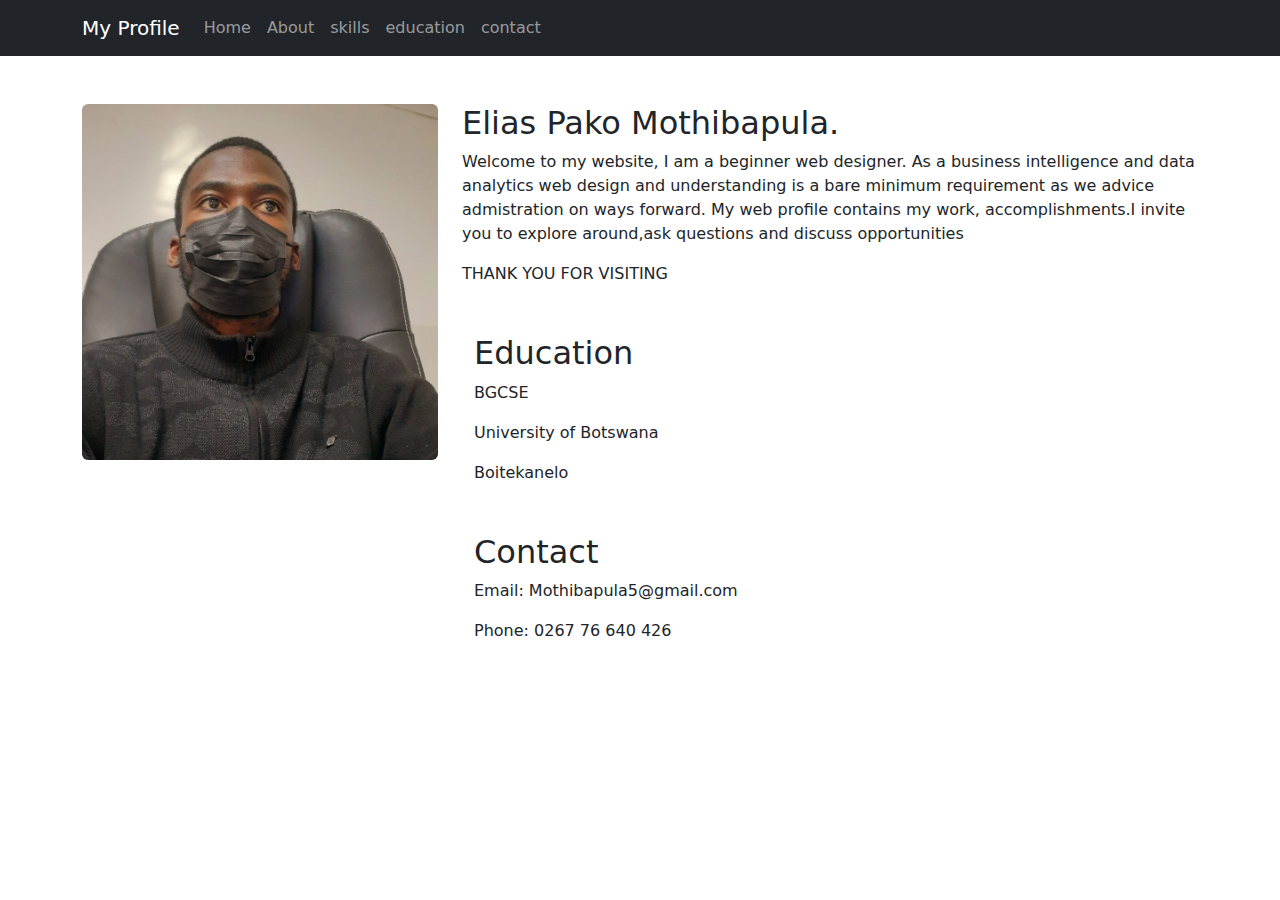
==== index.html @ 14409f88 "Update index.html" ====
<!DOCTYPE html>
<html lang="en">
<head>
    <meta charset="UTF-8">
    <meta name="viewport" content="width=device-width, initial-scale=1.0">
    <title>My Personal Profile</title>
    <link href="https://cdn.jsdelivr.net/npm/bootstrap@5.3.0/dist/css/bootstrap.min.css" rel="stylesheet">
    <link rel="stylesheet" href="Style.css">
</head>
<body>
    <nav class="navbar navbar-expand-lg navbar-dark bg-dark">
        <div class="container">
            <a class="navbar-brand" href="#">My Profile</a>
            <button class="navbar-toggler" type="button" data-bs-toggle="collapse" data-bs-target="#navbarNav">
                <span class="navbar-toggler-icon"></span>
            </button>
            <div class="collapse navbar-collapse" id="navbarNav">
                <ul class="navbar-nav">
                    <li class="nav-item">
                        <a class="nav-link" href="Index.html">Home</a>
                    </li>
                    <li class="nav-item">
                        <a class="nav-link" href="about.html" href="#About">About</a>
                    <li class="nav-item">
                        <a class="nav-link" href="skills.html">skills</a>
                    <li class="nav-item">
                        <a class="nav-link" href="#Education">education</a>
                    <li class="nav-item">
                        <a class="nav-link" href="#contact">contact</a>
                    </li>
                </ul>
            </div>
        </div>
    </nav>

    <section id="About" class="container mt-5">
        <div class="row">
            <div class="col-md-4">
                <img src="dp.jpeg" class="img-fluid rounded" alt="Your Photo">
            </div>
            <div class="col-md-8">
                
                <h2>Elias Pako Mothibapula.</h2>
                <p>Welcome to my website, I am a beginner web designer.
                   As a business intelligence and data analytics web design and understanding
                   is a bare minimum requirement as we advice admistration on ways forward.

                   My web profile contains my work, accomplishments.I invite you to explore
                   around,ask questions and discuss opportunities</p>
                   <p>THANK YOU FOR VISITING
                
                </p>

    <section id="Education" class="container mt-5">
        <h2>Education</h2>
        <p>BGCSE</p>
        <p>University of Botswana</p>
        <p>Boitekanelo</p>
    </section>

    <section id="Contact" class="container mt-5">
        <h2>Contact</h2>
        <p>Email: Mothibapula5@gmail.com</p>
        <p>Phone: 0267 76 640 426</p>
    </section>

    <script src="https://cdn.jsdelivr.net/npm/bootstrap@5.3.0/dist/js/bootstrap.bundle.min.js"></script>
</body>
</html>
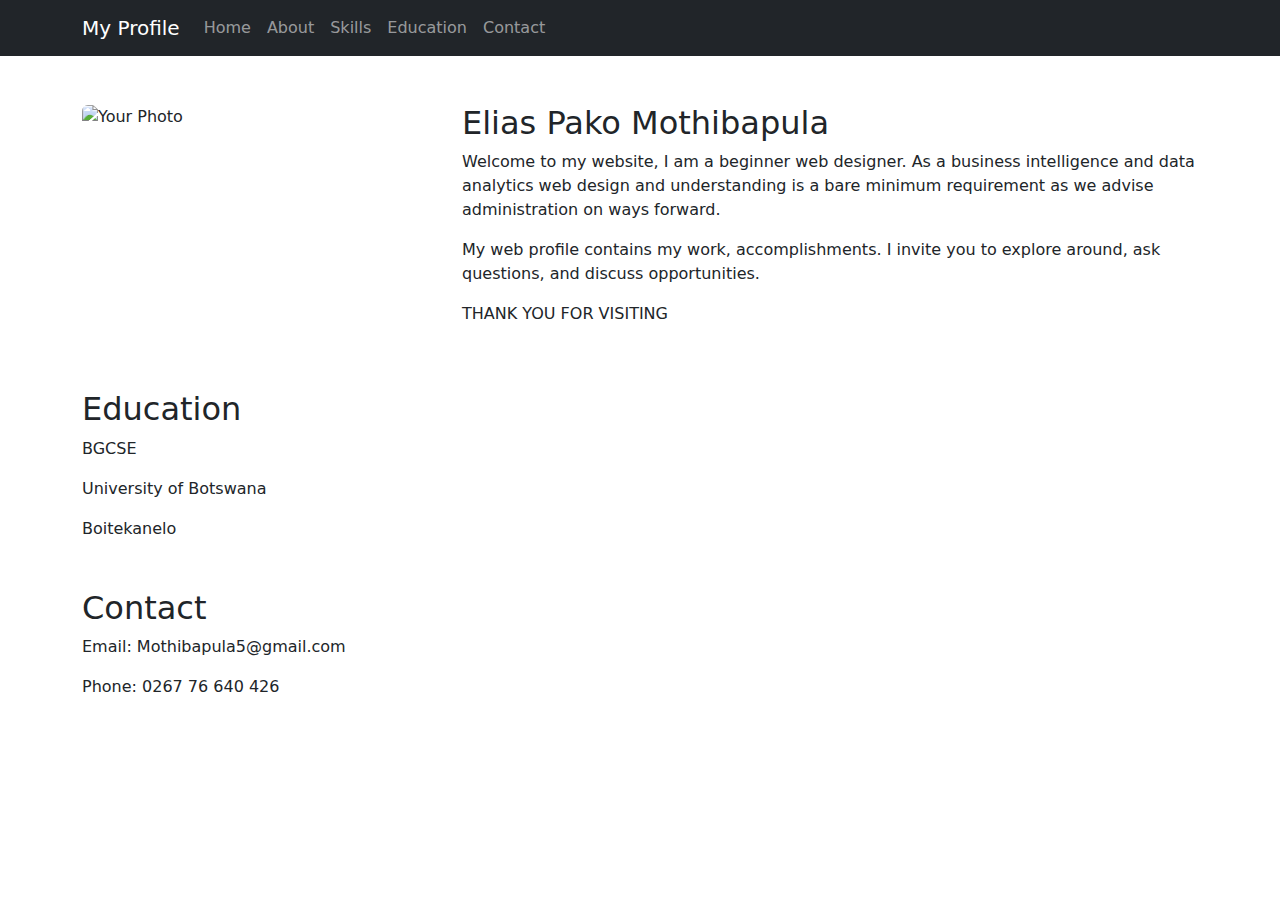
==== commit 4d2cf63c: "Update index.html" ====
--- a/index.html
+++ b/index.html
@@ -20,13 +20,16 @@
                         <a class="nav-link" href="Index.html">Home</a>
                     </li>
                     <li class="nav-item">
-                        <a class="nav-link" href="about.html" href="#About">About</a>
+                        <a class="nav-link" href="about.html">About</a>
+                    </li>
                     <li class="nav-item">
-                        <a class="nav-link" href="skills.html">skills</a>
+                        <a class="nav-link" href="skills.html">Skills</a>
+                    </li>
                     <li class="nav-item">
-                        <a class="nav-link" href="#Education">education</a>
+                        <a class="nav-link" href="#Education">Education</a>
+                    </li>
                     <li class="nav-item">
-                        <a class="nav-link" href="#contact">contact</a>
+                        <a class="nav-link" href="#Contact">Contact</a>
                     </li>
                 </ul>
             </div>
@@ -36,20 +39,16 @@
     <section id="About" class="container mt-5">
         <div class="row">
             <div class="col-md-4">
-                <img src="dp.jpeg" class="img-fluid rounded" alt="Your Photo">
+                <img src="images/DP.JPG" class="img-fluid rounded" alt="Your Photo">
             </div>
             <div class="col-md-8">
-                
-                <h2>Elias Pako Mothibapula.</h2>
-                <p>Welcome to my website, I am a beginner web designer.
-                   As a business intelligence and data analytics web design and understanding
-                   is a bare minimum requirement as we advice admistration on ways forward.
-
-                   My web profile contains my work, accomplishments.I invite you to explore
-                   around,ask questions and discuss opportunities</p>
-                   <p>THANK YOU FOR VISITING
-                
-                </p>
+                <h2>Elias Pako Mothibapula</h2>
+                <p>Welcome to my website, I am a beginner web designer. As a business intelligence and data analytics web design and understanding is a bare minimum requirement as we advise administration on ways forward.</p>
+                <p>My web profile contains my work, accomplishments. I invite you to explore around, ask questions, and discuss opportunities.</p>
+                <p>THANK YOU FOR VISITING</p>
+            </div>
+        </div>
+    </section>
 
     <section id="Education" class="container mt-5">
         <h2>Education</h2>
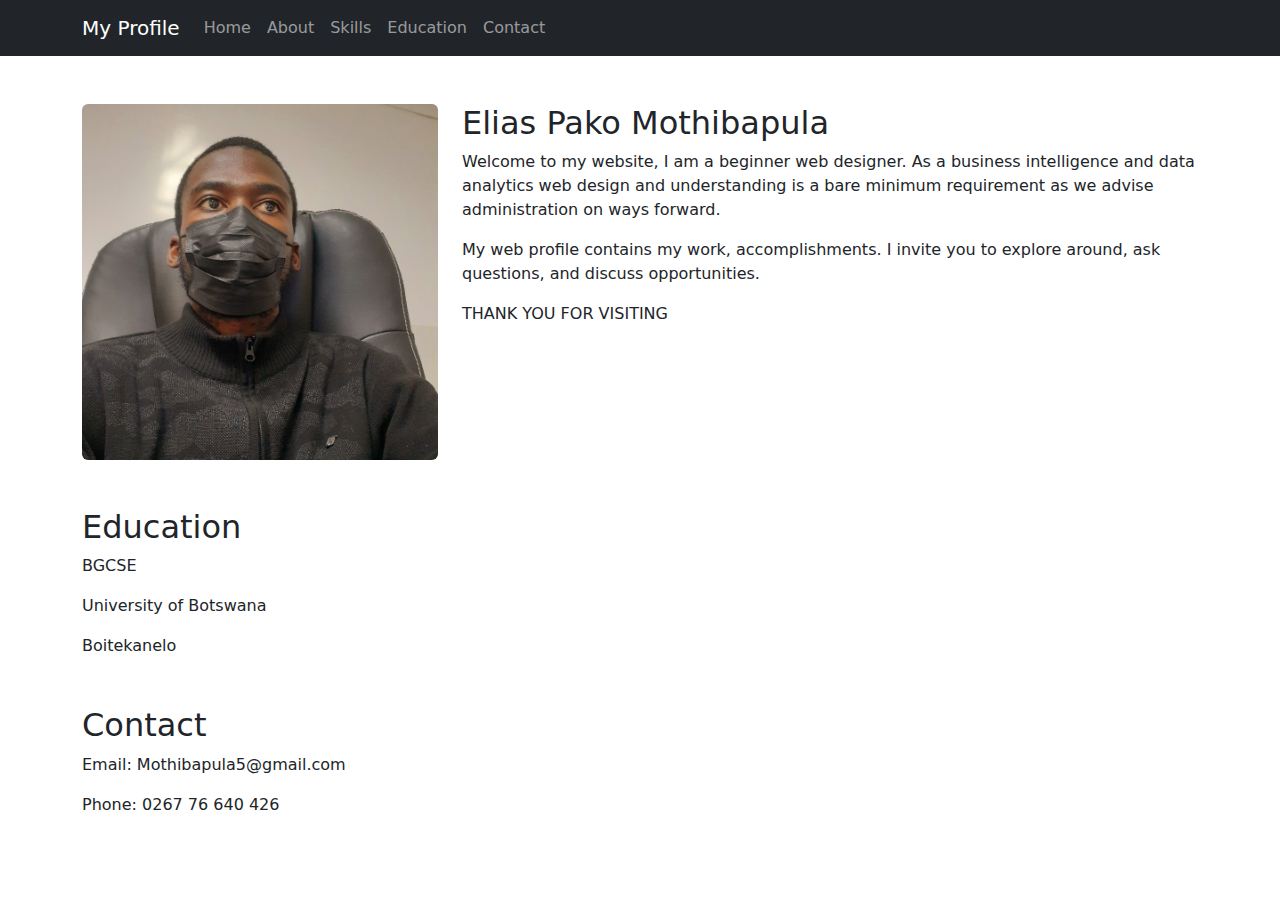
==== commit e1cffe37: "Update index.html" ====
--- a/index.html
+++ b/index.html
@@ -39,7 +39,7 @@
     <section id="About" class="container mt-5">
         <div class="row">
             <div class="col-md-4">
-                <img src="images/DP.JPG" class="img-fluid rounded" alt="Your Photo">
+                <img src="dp.jpeg" class="img-fluid rounded" alt="Your Photo">
             </div>
             <div class="col-md-8">
                 <h2>Elias Pako Mothibapula</h2>
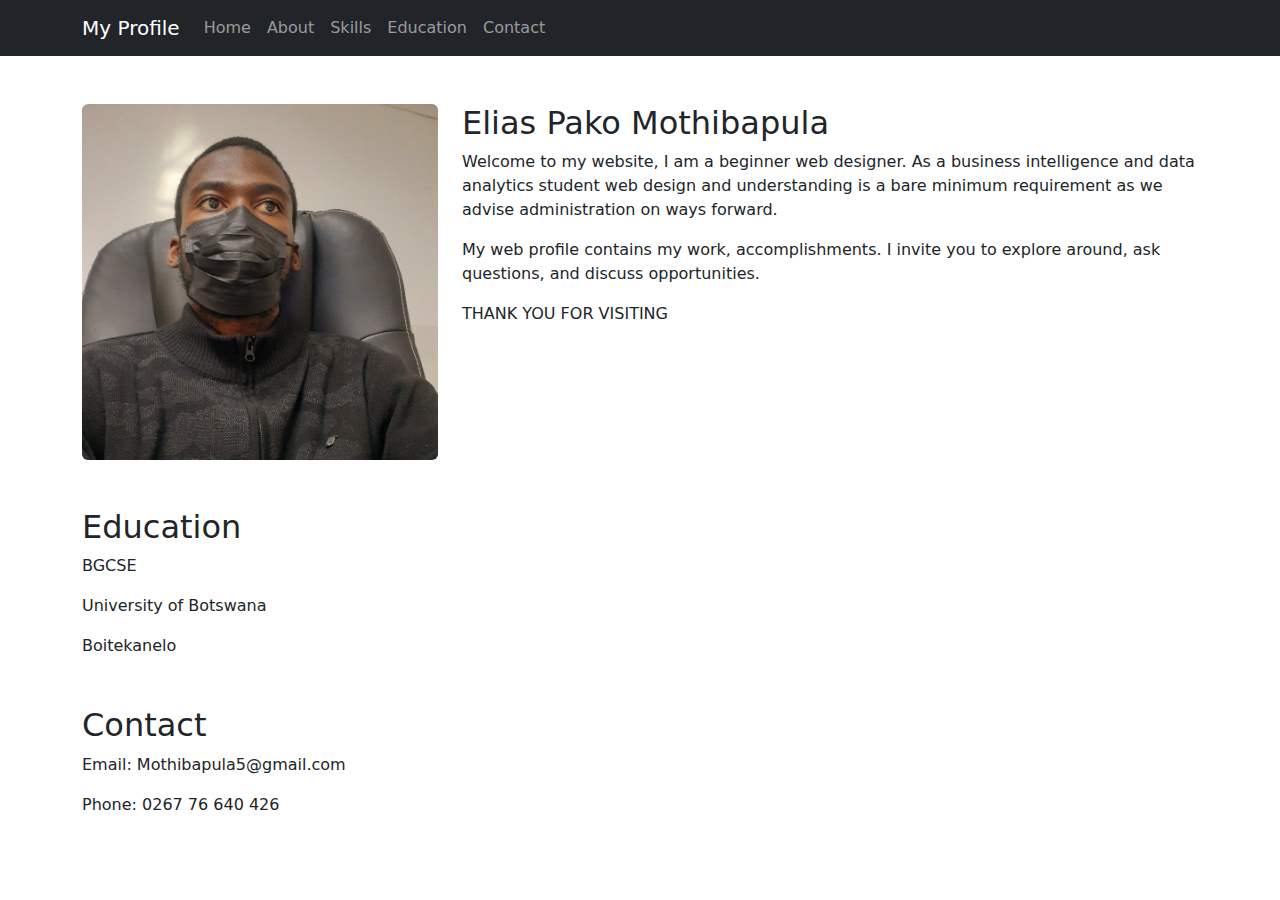
==== commit 2fbbe3bc: "Update index.html" ====
--- a/index.html
+++ b/index.html
@@ -17,7 +17,7 @@
             <div class="collapse navbar-collapse" id="navbarNav">
                 <ul class="navbar-nav">
                     <li class="nav-item">
-                        <a class="nav-link" href="Index.html">Home</a>
+                        <a class="nav-link" href="index.html">Home</a>
                     </li>
                     <li class="nav-item">
                         <a class="nav-link" href="about.html">About</a>
@@ -43,7 +43,7 @@
             </div>
             <div class="col-md-8">
                 <h2>Elias Pako Mothibapula</h2>
-                <p>Welcome to my website, I am a beginner web designer. As a business intelligence and data analytics web design and understanding is a bare minimum requirement as we advise administration on ways forward.</p>
+                <p>Welcome to my website, I am a beginner web designer. As a business intelligence and data analytics student web design and understanding is a bare minimum requirement as we advise administration on ways forward.</p>
                 <p>My web profile contains my work, accomplishments. I invite you to explore around, ask questions, and discuss opportunities.</p>
                 <p>THANK YOU FOR VISITING</p>
             </div>
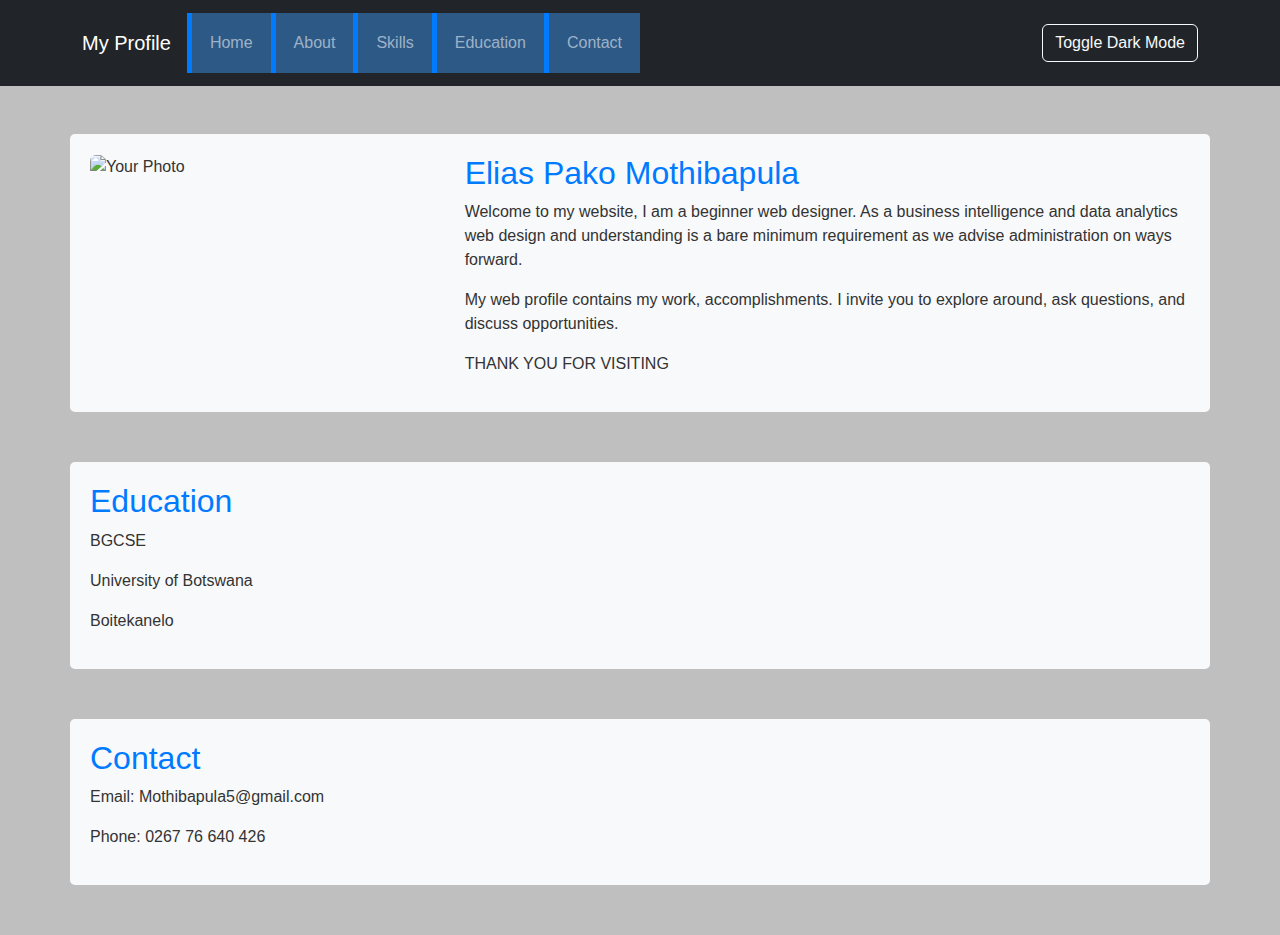
==== commit 068e7f8a: "Add files via upload" ====
--- a/index.html
+++ b/index.html
@@ -5,7 +5,7 @@
     <meta name="viewport" content="width=device-width, initial-scale=1.0">
     <title>My Personal Profile</title>
     <link href="https://cdn.jsdelivr.net/npm/bootstrap@5.3.0/dist/css/bootstrap.min.css" rel="stylesheet">
-    <link rel="stylesheet" href="Style.css">
+    <link rel="stylesheet" href="style.css">
 </head>
 <body>
     <nav class="navbar navbar-expand-lg navbar-dark bg-dark">
@@ -32,6 +32,7 @@
                         <a class="nav-link" href="#Contact">Contact</a>
                     </li>
                 </ul>
+                <button class="btn btn-outline-light ms-auto" id="darkModeToggle">Toggle Dark Mode</button>
             </div>
         </div>
     </nav>
@@ -39,11 +40,11 @@
     <section id="About" class="container mt-5">
         <div class="row">
             <div class="col-md-4">
-                <img src="dp.jpeg" class="img-fluid rounded" alt="Your Photo">
+                <img src="images/DP.JPG" class="img-fluid rounded" alt="Your Photo">
             </div>
             <div class="col-md-8">
                 <h2>Elias Pako Mothibapula</h2>
-                <p>Welcome to my website, I am a beginner web designer. As a business intelligence and data analytics student web design and understanding is a bare minimum requirement as we advise administration on ways forward.</p>
+                <p>Welcome to my website, I am a beginner web designer. As a business intelligence and data analytics web design and understanding is a bare minimum requirement as we advise administration on ways forward.</p>
                 <p>My web profile contains my work, accomplishments. I invite you to explore around, ask questions, and discuss opportunities.</p>
                 <p>THANK YOU FOR VISITING</p>
             </div>
@@ -64,5 +65,10 @@
     </section>
 
     <script src="https://cdn.jsdelivr.net/npm/bootstrap@5.3.0/dist/js/bootstrap.bundle.min.js"></script>
+    <script>
+        document.getElementById('darkModeToggle').addEventListener('click', function() {
+            document.body.classList.toggle('dark-mode');
+        });
+    </script>
 </body>
-</html>
+</html>--- a/style.css
+++ b/style.css
@@ -0,0 +1,65 @@
+body {
+    font-family: Arial, sans-serif;
+    background: linear-gradient(to bottom, rgba(128, 128, 128, 0.5), rgba(128, 128, 128, 0.5)), url('images/background.jpeg') no-repeat center center fixed;
+    background-size: cover;
+    color: #333;
+}
+
+h2 {
+    color: #007bff;
+}
+
+ul {
+    list-style-type: none;
+    padding: 0;
+}
+
+ul li {
+    background: #2c5986;
+    padding: 10px;
+    margin: 5px 0;
+    border-left: 5px solid #007bff;
+    color: #fff;
+}
+
+ul li:hover {
+    background: #1f1f1f;
+    color: #fff;
+}
+
+section {
+    margin-bottom: 50px;
+}
+
+#About, #Skills, #Education, #Contact {
+    background-color: #f8f9fa;
+    padding: 20px;
+    border-radius: 5px;
+}
+
+#Contact {
+    margin-top: 50px;
+}
+
+.dark-mode {
+    background-color: #121212;
+    color: #ffffff;
+}
+
+.dark-mode h2 {
+    color: #1e90ff;
+}
+
+.dark-mode ul li {
+    background: #1f1f1f;
+    border-left: 5px solid #1e90ff;
+}
+
+.dark-mode ul li:hover {
+    background: #ffffff;
+    color: #000000;
+}
+
+.dark-mode #About, .dark-mode #Skills, .dark-mode #Education, .dark-mode #Contact {
+    background-color: #1f1f1f;
+}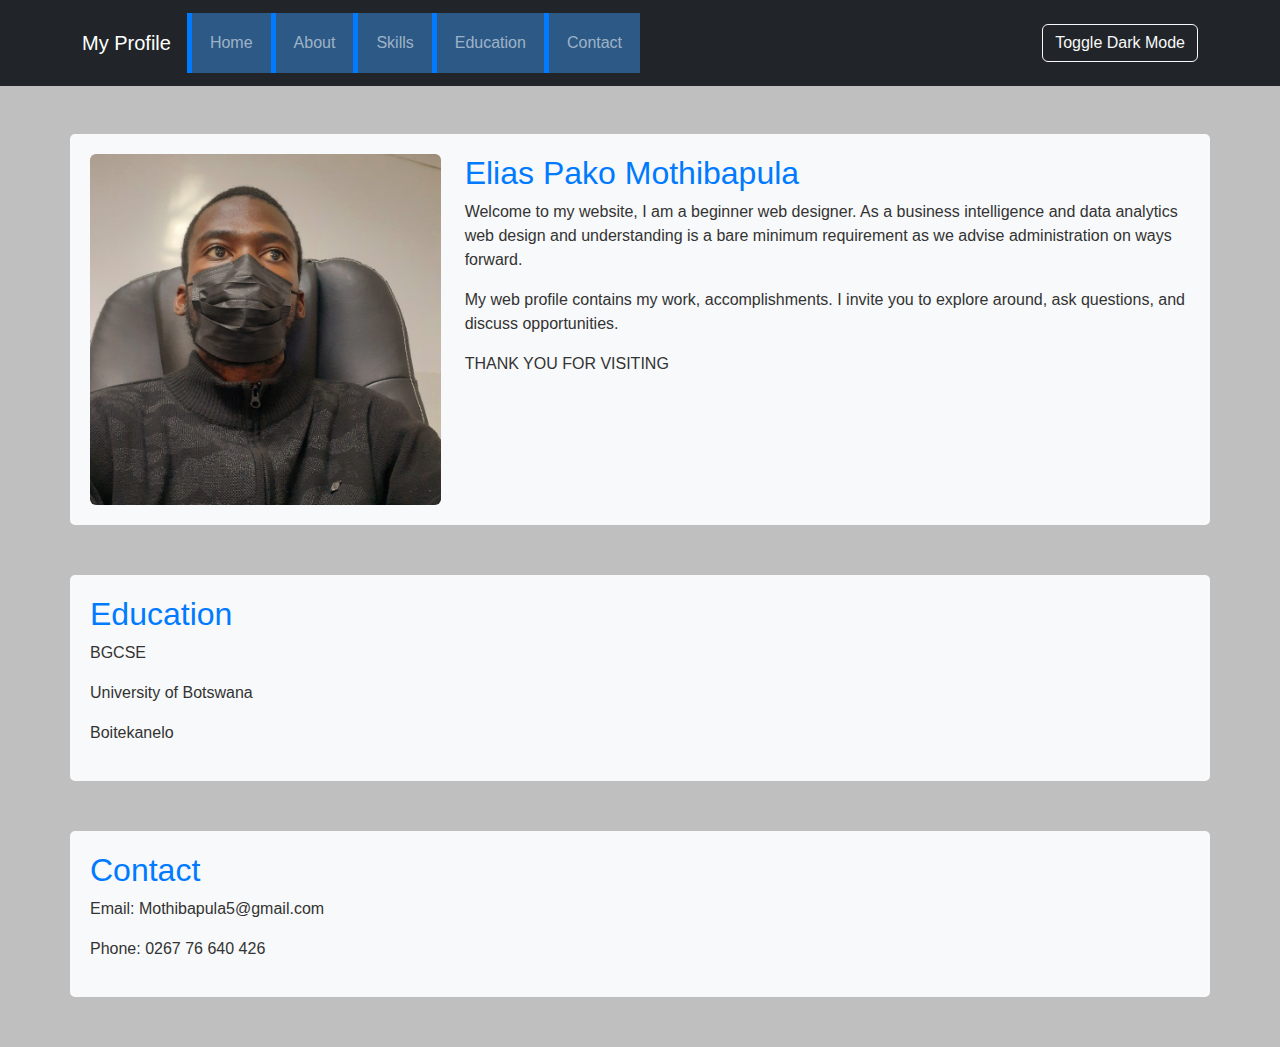
==== commit 3b958699: "Update index.html" ====
--- a/index.html
+++ b/index.html
@@ -40,7 +40,7 @@
     <section id="About" class="container mt-5">
         <div class="row">
             <div class="col-md-4">
-                <img src="images/DP.JPG" class="img-fluid rounded" alt="Your Photo">
+                <img src="DP.JPG" class="img-fluid rounded" alt="Your Photo">
             </div>
             <div class="col-md-8">
                 <h2>Elias Pako Mothibapula</h2>
@@ -71,4 +71,4 @@
         });
     </script>
 </body>
-</html>+</html>
